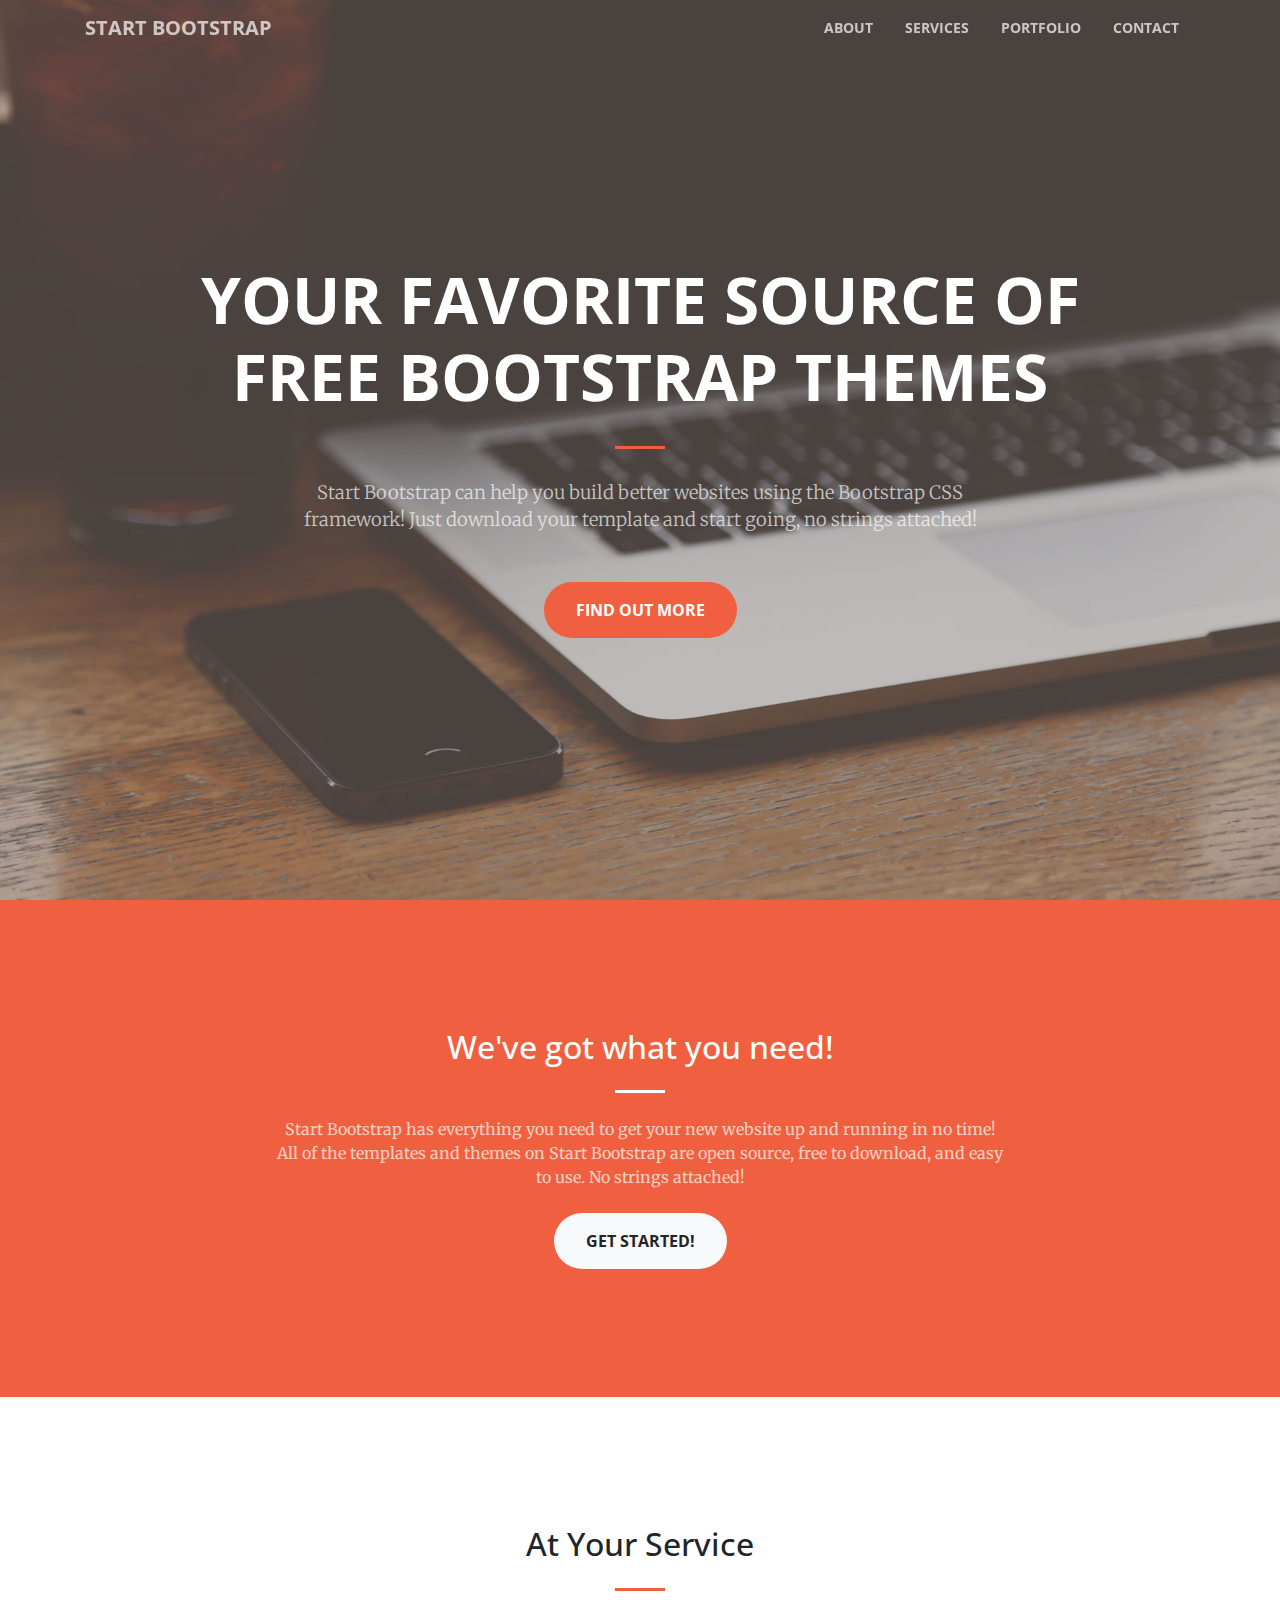
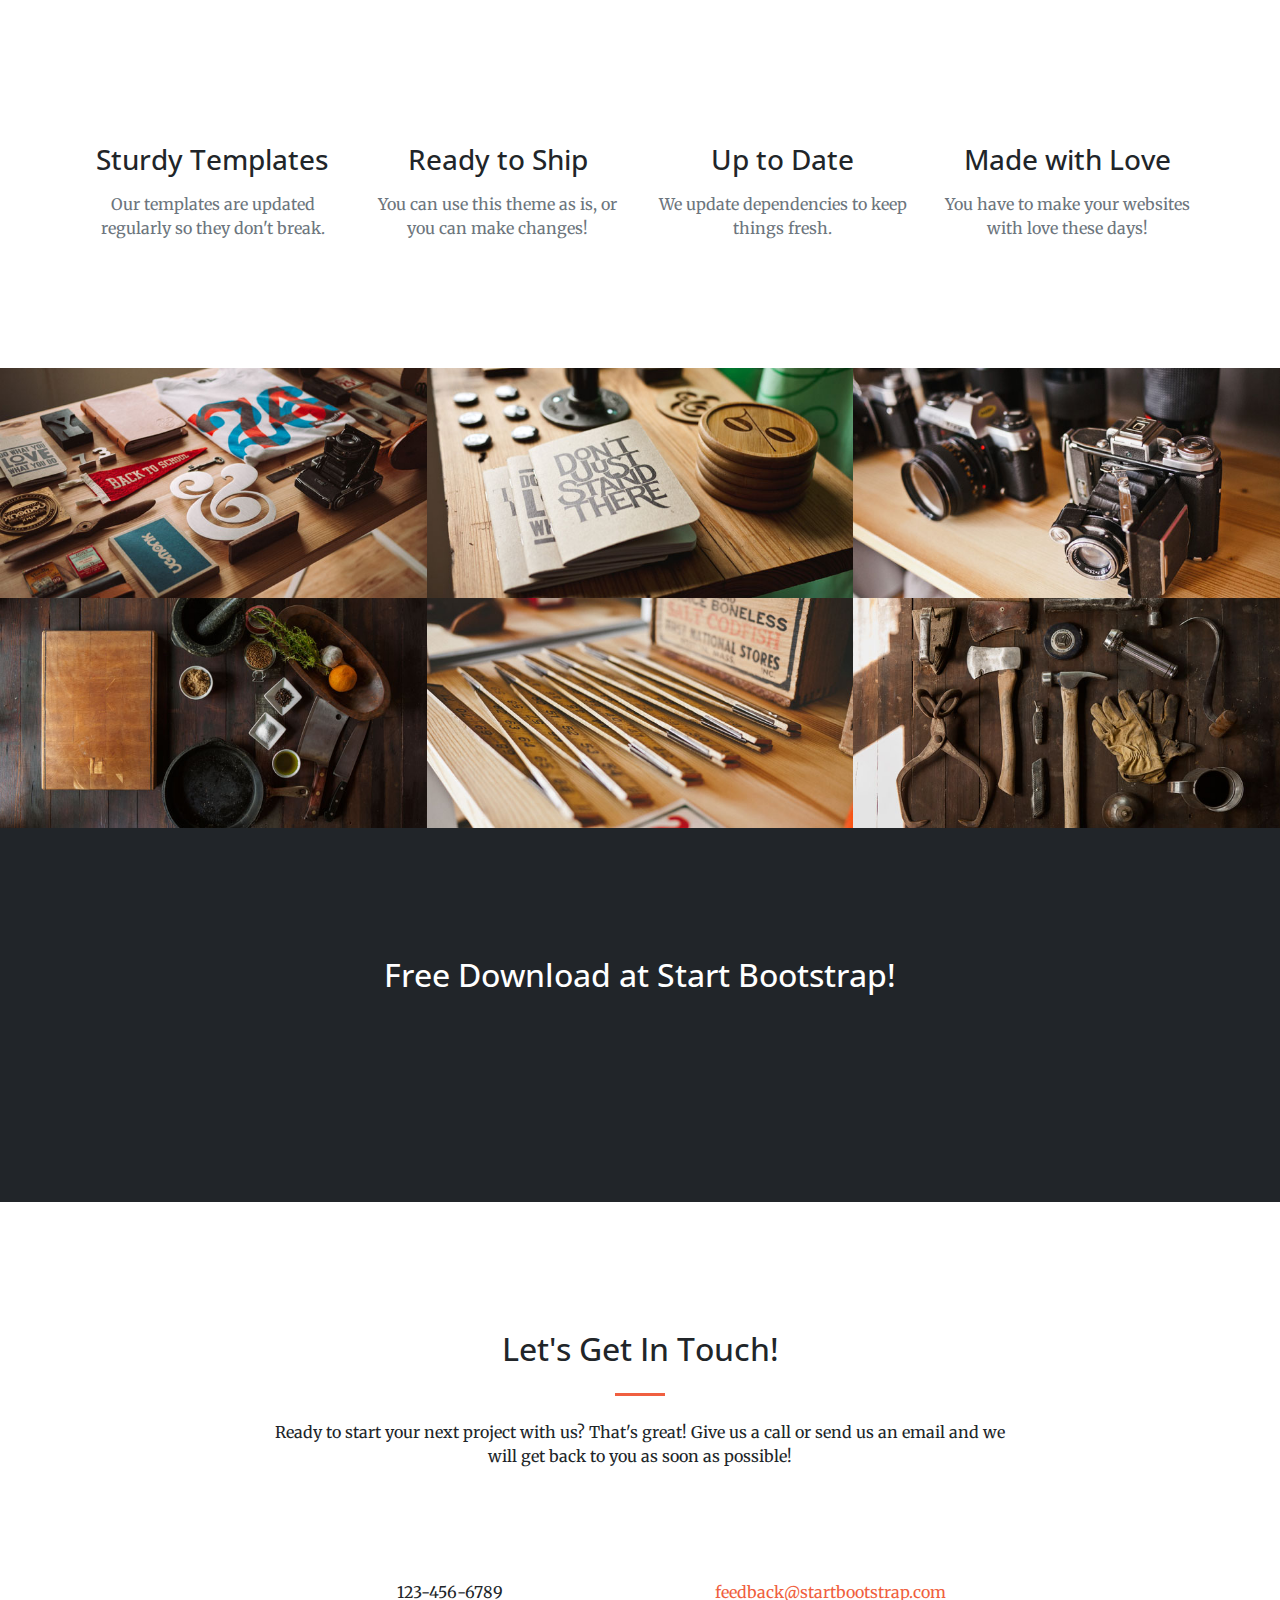
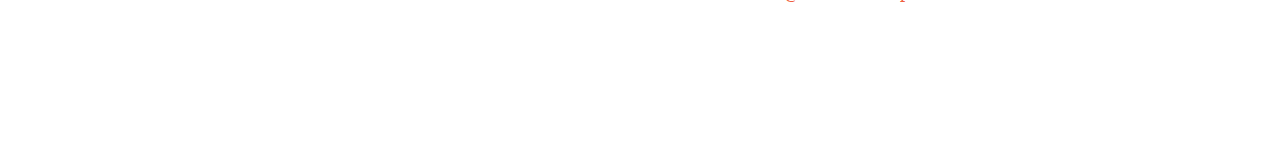
==== startbootstrap-creative-master/index.html @ 2fb94518 "home work 1" ====
<!DOCTYPE html>
<html lang="en">

  <head>

    <meta charset="utf-8">
    <meta name="viewport" content="width=device-width, initial-scale=1, shrink-to-fit=no">
    <meta name="description" content="">
    <meta name="author" content="">

    <title>Creative - Start Bootstrap Theme</title>

    <!-- Bootstrap core CSS -->
    <link href="vendor/bootstrap/css/bootstrap.min.css" rel="stylesheet">

    <!-- Custom fonts for this template -->
    <link href="vendor/font-awesome/css/font-awesome.min.css" rel="stylesheet" type="text/css">
    <link href='https://fonts.googleapis.com/css?family=Open+Sans:300italic,400italic,600italic,700italic,800italic,400,300,600,700,800' rel='stylesheet' type='text/css'>
    <link href='https://fonts.googleapis.com/css?family=Merriweather:400,300,300italic,400italic,700,700italic,900,900italic' rel='stylesheet' type='text/css'>

    <!-- Plugin CSS -->
    <link href="vendor/magnific-popup/magnific-popup.css" rel="stylesheet">

    <!-- Custom styles for this template -->
    <link href="css/creative.min.css" rel="stylesheet">

  </head>

  <body id="page-top">

    <!-- Navigation -->
    <nav class="navbar navbar-expand-lg navbar-light fixed-top" id="mainNav">
      <div class="container">
        <a class="navbar-brand js-scroll-trigger" href="#page-top">Start Bootstrap</a>
        <button class="navbar-toggler navbar-toggler-right" type="button" data-toggle="collapse" data-target="#navbarResponsive" aria-controls="navbarResponsive" aria-expanded="false" aria-label="Toggle navigation">
          <span class="navbar-toggler-icon"></span>
        </button>
        <div class="collapse navbar-collapse" id="navbarResponsive">
          <ul class="navbar-nav ml-auto">
            <li class="nav-item">
              <a class="nav-link js-scroll-trigger" href="#about">About</a>
            </li>
            <li class="nav-item">
              <a class="nav-link js-scroll-trigger" href="#services">Services</a>
            </li>
            <li class="nav-item">
              <a class="nav-link js-scroll-trigger" href="#portfolio">Portfolio</a>
            </li>
            <li class="nav-item">
              <a class="nav-link js-scroll-trigger" href="#contact">Contact</a>
            </li>
          </ul>
        </div>
      </div>
    </nav>

    <header class="masthead text-center text-white d-flex">
      <div class="container my-auto">
        <div class="row">
          <div class="col-lg-10 mx-auto">
            <h1 class="text-uppercase">
              <strong>Your Favorite Source of Free Bootstrap Themes</strong>
            </h1>
            <hr>
          </div>
          <div class="col-lg-8 mx-auto">
            <p class="text-faded mb-5">Start Bootstrap can help you build better websites using the Bootstrap CSS framework! Just download your template and start going, no strings attached!</p>
            <a class="btn btn-primary btn-xl js-scroll-trigger" href="#about">Find Out More</a>
          </div>
        </div>
      </div>
    </header>

    <section class="bg-primary" id="about">
      <div class="container">
        <div class="row">
          <div class="col-lg-8 mx-auto text-center">
            <h2 class="section-heading text-white">We've got what you need!</h2>
            <hr class="light my-4">
            <p class="text-faded mb-4">Start Bootstrap has everything you need to get your new website up and running in no time! All of the templates and themes on Start Bootstrap are open source, free to download, and easy to use. No strings attached!</p>
            <a class="btn btn-light btn-xl js-scroll-trigger" href="#services">Get Started!</a>
          </div>
        </div>
      </div>
    </section>

    <section id="services">
      <div class="container">
        <div class="row">
          <div class="col-lg-12 text-center">
            <h2 class="section-heading">At Your Service</h2>
            <hr class="my-4">
          </div>
        </div>
      </div>
      <div class="container">
        <div class="row">
          <div class="col-lg-3 col-md-6 text-center">
            <div class="service-box mt-5 mx-auto">
              <i class="fa fa-4x fa-diamond text-primary mb-3 sr-icons"></i>
              <h3 class="mb-3">Sturdy Templates</h3>
              <p class="text-muted mb-0">Our templates are updated regularly so they don't break.</p>
            </div>
          </div>
          <div class="col-lg-3 col-md-6 text-center">
            <div class="service-box mt-5 mx-auto">
              <i class="fa fa-4x fa-paper-plane text-primary mb-3 sr-icons"></i>
              <h3 class="mb-3">Ready to Ship</h3>
              <p class="text-muted mb-0">You can use this theme as is, or you can make changes!</p>
            </div>
          </div>
          <div class="col-lg-3 col-md-6 text-center">
            <div class="service-box mt-5 mx-auto">
              <i class="fa fa-4x fa-newspaper-o text-primary mb-3 sr-icons"></i>
              <h3 class="mb-3">Up to Date</h3>
              <p class="text-muted mb-0">We update dependencies to keep things fresh.</p>
            </div>
          </div>
          <div class="col-lg-3 col-md-6 text-center">
            <div class="service-box mt-5 mx-auto">
              <i class="fa fa-4x fa-heart text-primary mb-3 sr-icons"></i>
              <h3 class="mb-3">Made with Love</h3>
              <p class="text-muted mb-0">You have to make your websites with love these days!</p>
            </div>
          </div>
        </div>
      </div>
    </section>

    <section class="p-0" id="portfolio">
      <div class="container-fluid p-0">
        <div class="row no-gutters popup-gallery">
          <div class="col-lg-4 col-sm-6">
            <a class="portfolio-box" href="img/portfolio/fullsize/1.jpg">
              <img class="img-fluid" src="img/portfolio/thumbnails/1.jpg" alt="">
              <div class="portfolio-box-caption">
                <div class="portfolio-box-caption-content">
                  <div class="project-category text-faded">
                    Category
                  </div>
                  <div class="project-name">
                    Project Name
                  </div>
                </div>
              </div>
            </a>
          </div>
          <div class="col-lg-4 col-sm-6">
            <a class="portfolio-box" href="img/portfolio/fullsize/2.jpg">
              <img class="img-fluid" src="img/portfolio/thumbnails/2.jpg" alt="">
              <div class="portfolio-box-caption">
                <div class="portfolio-box-caption-content">
                  <div class="project-category text-faded">
                    Category
                  </div>
                  <div class="project-name">
                    Project Name
                  </div>
                </div>
              </div>
            </a>
          </div>
          <div class="col-lg-4 col-sm-6">
            <a class="portfolio-box" href="img/portfolio/fullsize/3.jpg">
              <img class="img-fluid" src="img/portfolio/thumbnails/3.jpg" alt="">
              <div class="portfolio-box-caption">
                <div class="portfolio-box-caption-content">
                  <div class="project-category text-faded">
                    Category
                  </div>
                  <div class="project-name">
                    Project Name
                  </div>
                </div>
              </div>
            </a>
          </div>
          <div class="col-lg-4 col-sm-6">
            <a class="portfolio-box" href="img/portfolio/fullsize/4.jpg">
              <img class="img-fluid" src="img/portfolio/thumbnails/4.jpg" alt="">
              <div class="portfolio-box-caption">
                <div class="portfolio-box-caption-content">
                  <div class="project-category text-faded">
                    Category
                  </div>
                  <div class="project-name">
                    Project Name
                  </div>
                </div>
              </div>
            </a>
          </div>
          <div class="col-lg-4 col-sm-6">
            <a class="portfolio-box" href="img/portfolio/fullsize/5.jpg">
              <img class="img-fluid" src="img/portfolio/thumbnails/5.jpg" alt="">
              <div class="portfolio-box-caption">
                <div class="portfolio-box-caption-content">
                  <div class="project-category text-faded">
                    Category
                  </div>
                  <div class="project-name">
                    Project Name
                  </div>
                </div>
              </div>
            </a>
          </div>
          <div class="col-lg-4 col-sm-6">
            <a class="portfolio-box" href="img/portfolio/fullsize/6.jpg">
              <img class="img-fluid" src="img/portfolio/thumbnails/6.jpg" alt="">
              <div class="portfolio-box-caption">
                <div class="portfolio-box-caption-content">
                  <div class="project-category text-faded">
                    Category
                  </div>
                  <div class="project-name">
                    Project Name
                  </div>
                </div>
              </div>
            </a>
          </div>
        </div>
      </div>
    </section>

    <section class="bg-dark text-white">
      <div class="container text-center">
        <h2 class="mb-4">Free Download at Start Bootstrap!</h2>
        <a class="btn btn-light btn-xl sr-button" href="http://startbootstrap.com/template-overviews/creative/">Download Now!</a>
      </div>
    </section>

    <section id="contact">
      <div class="container">
        <div class="row">
          <div class="col-lg-8 mx-auto text-center">
            <h2 class="section-heading">Let's Get In Touch!</h2>
            <hr class="my-4">
            <p class="mb-5">Ready to start your next project with us? That's great! Give us a call or send us an email and we will get back to you as soon as possible!</p>
          </div>
        </div>
        <div class="row">
          <div class="col-lg-4 ml-auto text-center">
            <i class="fa fa-phone fa-3x mb-3 sr-contact"></i>
            <p>123-456-6789</p>
          </div>
          <div class="col-lg-4 mr-auto text-center">
            <i class="fa fa-envelope-o fa-3x mb-3 sr-contact"></i>
            <p>
              <a href="mailto:your-email@your-domain.com">feedback@startbootstrap.com</a>
            </p>
          </div>
        </div>
      </div>
    </section>

    <!-- Bootstrap core JavaScript -->
    <script src="vendor/jquery/jquery.min.js"></script>
    <script src="vendor/bootstrap/js/bootstrap.bundle.min.js"></script>

    <!-- Plugin JavaScript -->
    <script src="vendor/jquery-easing/jquery.easing.min.js"></script>
    <script src="vendor/scrollreveal/scrollreveal.min.js"></script>
    <script src="vendor/magnific-popup/jquery.magnific-popup.min.js"></script>

    <!-- Custom scripts for this template -->
    <script src="js/creative.min.js"></script>

  </body>

</html>
---- startbootstrap-creative-master/css/creative.min.css ----
body,html{width:100%;height:100%}body{font-family:Merriweather,'Helvetica Neue',Arial,sans-serif}hr{max-width:50px;border-width:3px;border-color:#f05f40}hr.light{border-color:#fff}a{color:#f05f40;-webkit-transition:all .2s;-moz-transition:all .2s;transition:all .2s}a:hover{color:#f05f40}h1,h2,h3,h4,h5,h6{font-family:'Open Sans','Helvetica Neue',Arial,sans-serif}.bg-primary{background-color:#f05f40!important}.bg-dark{background-color:#212529!important}.text-faded{color:rgba(255,255,255,.7)}section{padding:8rem 0}.section-heading{margin-top:0}::-moz-selection{color:#fff;background:#212529;text-shadow:none}::selection{color:#fff;background:#212529;text-shadow:none}img::selection{color:#fff;background:0 0}img::-moz-selection{color:#fff;background:0 0}#mainNav{border-bottom:1px solid rgba(33,37,41,.1);background-color:#fff;font-family:'Open Sans','Helvetica Neue',Arial,sans-serif;-webkit-transition:all .2s;-moz-transition:all .2s;transition:all .2s}#mainNav .navbar-brand{font-weight:700;text-transform:uppercase;color:#f05f40;font-family:'Open Sans','Helvetica Neue',Arial,sans-serif}#mainNav .navbar-brand:focus,#mainNav .navbar-brand:hover{color:#f05f40}#mainNav .navbar-nav>li.nav-item>a.nav-link,#mainNav .navbar-nav>li.nav-item>a.nav-link:focus{font-size:.9rem;font-weight:700;text-transform:uppercase;color:#212529}#mainNav .navbar-nav>li.nav-item>a.nav-link:focus:hover,#mainNav .navbar-nav>li.nav-item>a.nav-link:hover{color:#f05f40}#mainNav .navbar-nav>li.nav-item>a.nav-link.active,#mainNav .navbar-nav>li.nav-item>a.nav-link:focus.active{color:#f05f40!important;background-color:transparent}#mainNav .navbar-nav>li.nav-item>a.nav-link.active:hover,#mainNav .navbar-nav>li.nav-item>a.nav-link:focus.active:hover{background-color:transparent}@media (min-width:992px){#mainNav{border-color:transparent;background-color:transparent}#mainNav .navbar-brand{color:rgba(255,255,255,.7)}#mainNav .navbar-brand:focus,#mainNav .navbar-brand:hover{color:#fff}#mainNav .navbar-nav>li.nav-item>a.nav-link{padding:.5rem 1rem}#mainNav .navbar-nav>li.nav-item>a.nav-link,#mainNav .navbar-nav>li.nav-item>a.nav-link:focus{color:rgba(255,255,255,.7)}#mainNav .navbar-nav>li.nav-item>a.nav-link:focus:hover,#mainNav .navbar-nav>li.nav-item>a.nav-link:hover{color:#fff}#mainNav.navbar-shrink{border-bottom:1px solid rgba(33,37,41,.1);background-color:#fff}#mainNav.navbar-shrink .navbar-brand{color:#f05f40}#mainNav.navbar-shrink .navbar-brand:focus,#mainNav.navbar-shrink .navbar-brand:hover{color:#f05f40}#mainNav.navbar-shrink .navbar-nav>li.nav-item>a.nav-link,#mainNav.navbar-shrink .navbar-nav>li.nav-item>a.nav-link:focus{color:#212529}#mainNav.navbar-shrink .navbar-nav>li.nav-item>a.nav-link:focus:hover,#mainNav.navbar-shrink .navbar-nav>li.nav-item>a.nav-link:hover{color:#f05f40}}header.masthead{padding-top:10rem;padding-bottom:calc(10rem - 56px);background-image:url(../img/header.jpg);background-position:center center;-webkit-background-size:cover;-moz-background-size:cover;-o-background-size:cover;background-size:cover}header.masthead hr{margin-top:30px;margin-bottom:30px}header.masthead h1{font-size:2rem}header.masthead p{font-weight:300}@media (min-width:768px){header.masthead p{font-size:1.15rem}}@media (min-width:992px){header.masthead{height:100vh;min-height:650px;padding-top:0;padding-bottom:0}header.masthead h1{font-size:3rem}}@media (min-width:1200px){header.masthead h1{font-size:4rem}}.service-box{max-width:400px}.portfolio-box{position:relative;display:block;max-width:650px;margin:0 auto}.portfolio-box .portfolio-box-caption{position:absolute;bottom:0;display:block;width:100%;height:100%;text-align:center;opacity:0;color:#fff;background:rgba(240,95,64,.9);-webkit-transition:all .2s;-moz-transition:all .2s;transition:all .2s}.portfolio-box .portfolio-box-caption .portfolio-box-caption-content{position:absolute;top:50%;width:100%;transform:translateY(-50%);text-align:center}.portfolio-box .portfolio-box-caption .portfolio-box-caption-content .project-category,.portfolio-box .portfolio-box-caption .portfolio-box-caption-content .project-name{padding:0 15px;font-family:'Open Sans','Helvetica Neue',Arial,sans-serif}.portfolio-box .portfolio-box-caption .portfolio-box-caption-content .project-category{font-size:14px;font-weight:600;text-transform:uppercase}.portfolio-box .portfolio-box-caption .portfolio-box-caption-content .project-name{font-size:18px}.portfolio-box:hover .portfolio-box-caption{opacity:1}.portfolio-box:focus{outline:0}@media (min-width:768px){.portfolio-box .portfolio-box-caption .portfolio-box-caption-content .project-category{font-size:16px}.portfolio-box .portfolio-box-caption .portfolio-box-caption-content .project-name{font-size:22px}}.text-primary{color:#f05f40!important}.btn{font-weight:700;text-transform:uppercase;border:none;border-radius:300px;font-family:'Open Sans','Helvetica Neue',Arial,sans-serif}.btn-xl{padding:1rem 2rem}.btn-primary{background-color:#f05f40;border-color:#f05f40}.btn-primary:active,.btn-primary:focus,.btn-primary:hover{color:#fff;background-color:#ee4b28!important}.btn-primary:active,.btn-primary:focus{box-shadow:0 0 0 .2rem rgba(240,95,64,.5)!important}
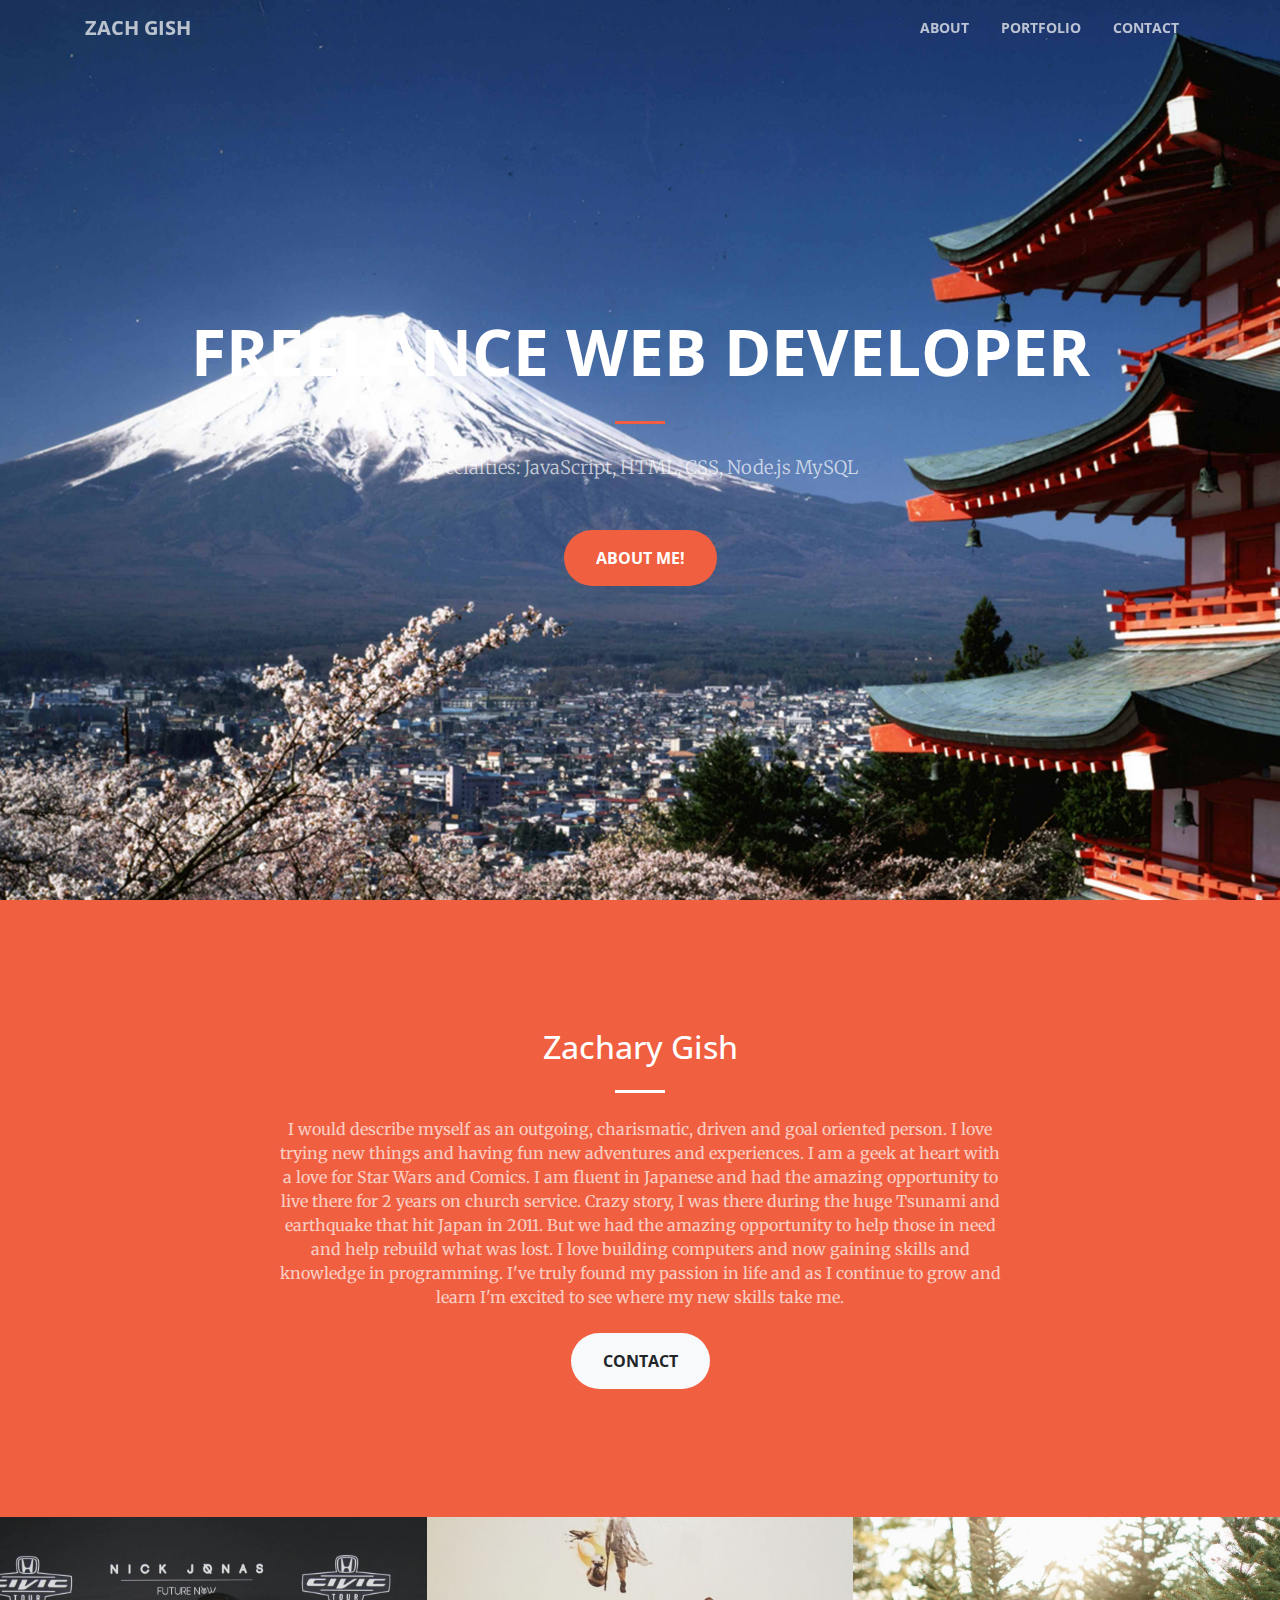
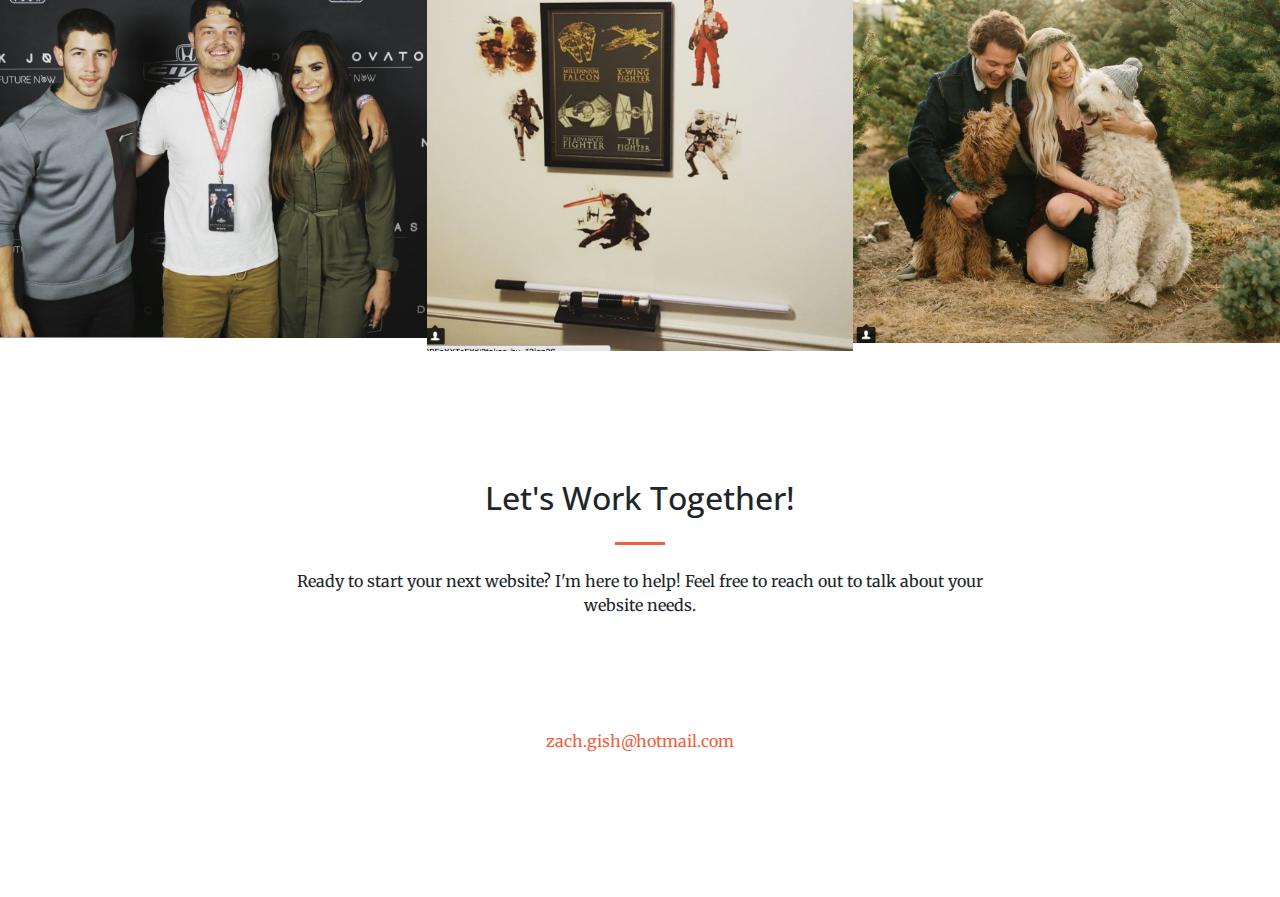
==== commit f9e0d8e5: "finished homework" ====
--- a/startbootstrap-creative-master/index.html
+++ b/startbootstrap-creative-master/index.html
@@ -8,7 +8,7 @@
     <meta name="description" content="">
     <meta name="author" content="">
 
-    <title>Creative - Start Bootstrap Theme</title>
+    <title>Zach Gish</title>
 
     <!-- Bootstrap core CSS -->
     <link href="vendor/bootstrap/css/bootstrap.min.css" rel="stylesheet">
@@ -22,7 +22,7 @@
     <link href="vendor/magnific-popup/magnific-popup.css" rel="stylesheet">
 
     <!-- Custom styles for this template -->
-    <link href="css/creative.min.css" rel="stylesheet">
+    <link href="css/creative.css" rel="stylesheet">
 
   </head>
 
@@ -31,7 +31,7 @@
     <!-- Navigation -->
     <nav class="navbar navbar-expand-lg navbar-light fixed-top" id="mainNav">
       <div class="container">
-        <a class="navbar-brand js-scroll-trigger" href="#page-top">Start Bootstrap</a>
+        <a class="navbar-brand js-scroll-trigger" href="#page-top">Zach Gish</a>
         <button class="navbar-toggler navbar-toggler-right" type="button" data-toggle="collapse" data-target="#navbarResponsive" aria-controls="navbarResponsive" aria-expanded="false" aria-label="Toggle navigation">
           <span class="navbar-toggler-icon"></span>
         </button>
@@ -39,9 +39,6 @@
           <ul class="navbar-nav ml-auto">
             <li class="nav-item">
               <a class="nav-link js-scroll-trigger" href="#about">About</a>
-            </li>
-            <li class="nav-item">
-              <a class="nav-link js-scroll-trigger" href="#services">Services</a>
             </li>
             <li class="nav-item">
               <a class="nav-link js-scroll-trigger" href="#portfolio">Portfolio</a>
@@ -59,13 +56,13 @@
         <div class="row">
           <div class="col-lg-10 mx-auto">
             <h1 class="text-uppercase">
-              <strong>Your Favorite Source of Free Bootstrap Themes</strong>
+              <strong>Freelance Web Developer</strong>
             </h1>
             <hr>
           </div>
           <div class="col-lg-8 mx-auto">
-            <p class="text-faded mb-5">Start Bootstrap can help you build better websites using the Bootstrap CSS framework! Just download your template and start going, no strings attached!</p>
-            <a class="btn btn-primary btn-xl js-scroll-trigger" href="#about">Find Out More</a>
+            <p class="text-faded mb-5">Specialties: JavaScript, HTML, CSS, Node.js MySQL</p>
+            <a class="btn btn-primary btn-xl js-scroll-trigger" href="#about">About Me!</a>
           </div>
         </div>
       </div>
@@ -75,146 +72,59 @@
       <div class="container">
         <div class="row">
           <div class="col-lg-8 mx-auto text-center">
-            <h2 class="section-heading text-white">We've got what you need!</h2>
+            <h2 class="section-heading text-white">Zachary Gish</h2>
             <hr class="light my-4">
-            <p class="text-faded mb-4">Start Bootstrap has everything you need to get your new website up and running in no time! All of the templates and themes on Start Bootstrap are open source, free to download, and easy to use. No strings attached!</p>
-            <a class="btn btn-light btn-xl js-scroll-trigger" href="#services">Get Started!</a>
+            <p class="text-faded mb-4">I would describe myself as an outgoing, charismatic, driven and goal oriented person. I love trying new things and having
+            fun new adventures and experiences. I am a geek at heart with a love for Star Wars and Comics. I am fluent in Japanese and
+            had the amazing opportunity to live there for 2 years on church service. Crazy story, I was there during the huge Tsunami
+            and earthquake that hit Japan in 2011. But we had the amazing opportunity to help those in need and help rebuild what was
+            lost. I love building computers and now gaining skills and knowledge in programming. I've truly found my passion in life
+            and as I continue to grow and learn I'm excited to see where my new skills take me.</p>
+            <a class="btn btn-light btn-xl js-scroll-trigger" href="#contact">Contact</a>
           </div>
         </div>
       </div>
     </section>
-
-    <section id="services">
-      <div class="container">
-        <div class="row">
-          <div class="col-lg-12 text-center">
-            <h2 class="section-heading">At Your Service</h2>
-            <hr class="my-4">
-          </div>
-        </div>
-      </div>
-      <div class="container">
-        <div class="row">
-          <div class="col-lg-3 col-md-6 text-center">
-            <div class="service-box mt-5 mx-auto">
-              <i class="fa fa-4x fa-diamond text-primary mb-3 sr-icons"></i>
-              <h3 class="mb-3">Sturdy Templates</h3>
-              <p class="text-muted mb-0">Our templates are updated regularly so they don't break.</p>
-            </div>
-          </div>
-          <div class="col-lg-3 col-md-6 text-center">
-            <div class="service-box mt-5 mx-auto">
-              <i class="fa fa-4x fa-paper-plane text-primary mb-3 sr-icons"></i>
-              <h3 class="mb-3">Ready to Ship</h3>
-              <p class="text-muted mb-0">You can use this theme as is, or you can make changes!</p>
-            </div>
-          </div>
-          <div class="col-lg-3 col-md-6 text-center">
-            <div class="service-box mt-5 mx-auto">
-              <i class="fa fa-4x fa-newspaper-o text-primary mb-3 sr-icons"></i>
-              <h3 class="mb-3">Up to Date</h3>
-              <p class="text-muted mb-0">We update dependencies to keep things fresh.</p>
-            </div>
-          </div>
-          <div class="col-lg-3 col-md-6 text-center">
-            <div class="service-box mt-5 mx-auto">
-              <i class="fa fa-4x fa-heart text-primary mb-3 sr-icons"></i>
-              <h3 class="mb-3">Made with Love</h3>
-              <p class="text-muted mb-0">You have to make your websites with love these days!</p>
-            </div>
-          </div>
-        </div>
-      </div>
-    </section>
-
     <section class="p-0" id="portfolio">
       <div class="container-fluid p-0">
         <div class="row no-gutters popup-gallery">
           <div class="col-lg-4 col-sm-6">
-            <a class="portfolio-box" href="img/portfolio/fullsize/1.jpg">
-              <img class="img-fluid" src="img/portfolio/thumbnails/1.jpg" alt="">
+            <a class="portfolio-box" href="img/fame.png">
+              <img class="img-fluid" src="img/fame.png" alt="">
               <div class="portfolio-box-caption">
                 <div class="portfolio-box-caption-content">
                   <div class="project-category text-faded">
-                    Category
                   </div>
                   <div class="project-name">
-                    Project Name
+                    Fame
                   </div>
                 </div>
               </div>
             </a>
           </div>
           <div class="col-lg-4 col-sm-6">
-            <a class="portfolio-box" href="img/portfolio/fullsize/2.jpg">
-              <img class="img-fluid" src="img/portfolio/thumbnails/2.jpg" alt="">
+            <a class="portfolio-box" href="img/starwars.png">
+              <img class="img-fluid" src="img/starwars.png" alt="">
               <div class="portfolio-box-caption">
                 <div class="portfolio-box-caption-content">
                   <div class="project-category text-faded">
-                    Category
                   </div>
                   <div class="project-name">
-                    Project Name
+                    Star Wars
                   </div>
                 </div>
               </div>
             </a>
           </div>
           <div class="col-lg-4 col-sm-6">
-            <a class="portfolio-box" href="img/portfolio/fullsize/3.jpg">
-              <img class="img-fluid" src="img/portfolio/thumbnails/3.jpg" alt="">
+            <a class="portfolio-box" href="img/familyphoto.png">
+              <img class="img-fluid" src="img/familyphoto.png" alt="">
               <div class="portfolio-box-caption">
                 <div class="portfolio-box-caption-content">
                   <div class="project-category text-faded">
-                    Category
                   </div>
                   <div class="project-name">
-                    Project Name
-                  </div>
-                </div>
-              </div>
-            </a>
-          </div>
-          <div class="col-lg-4 col-sm-6">
-            <a class="portfolio-box" href="img/portfolio/fullsize/4.jpg">
-              <img class="img-fluid" src="img/portfolio/thumbnails/4.jpg" alt="">
-              <div class="portfolio-box-caption">
-                <div class="portfolio-box-caption-content">
-                  <div class="project-category text-faded">
-                    Category
-                  </div>
-                  <div class="project-name">
-                    Project Name
-                  </div>
-                </div>
-              </div>
-            </a>
-          </div>
-          <div class="col-lg-4 col-sm-6">
-            <a class="portfolio-box" href="img/portfolio/fullsize/5.jpg">
-              <img class="img-fluid" src="img/portfolio/thumbnails/5.jpg" alt="">
-              <div class="portfolio-box-caption">
-                <div class="portfolio-box-caption-content">
-                  <div class="project-category text-faded">
-                    Category
-                  </div>
-                  <div class="project-name">
-                    Project Name
-                  </div>
-                </div>
-              </div>
-            </a>
-          </div>
-          <div class="col-lg-4 col-sm-6">
-            <a class="portfolio-box" href="img/portfolio/fullsize/6.jpg">
-              <img class="img-fluid" src="img/portfolio/thumbnails/6.jpg" alt="">
-              <div class="portfolio-box-caption">
-                <div class="portfolio-box-caption-content">
-                  <div class="project-category text-faded">
-                    Category
-                  </div>
-                  <div class="project-name">
-                    Project Name
+                    Family Photo
                   </div>
                 </div>
               </div>
@@ -224,31 +134,19 @@
       </div>
     </section>
 
-    <section class="bg-dark text-white">
-      <div class="container text-center">
-        <h2 class="mb-4">Free Download at Start Bootstrap!</h2>
-        <a class="btn btn-light btn-xl sr-button" href="http://startbootstrap.com/template-overviews/creative/">Download Now!</a>
-      </div>
-    </section>
-
     <section id="contact">
       <div class="container">
         <div class="row">
           <div class="col-lg-8 mx-auto text-center">
-            <h2 class="section-heading">Let's Get In Touch!</h2>
+            <h2 class="section-heading">Let's Work Together!</h2>
             <hr class="my-4">
-            <p class="mb-5">Ready to start your next project with us? That's great! Give us a call or send us an email and we will get back to you as soon as possible!</p>
+            <p class="mb-5">Ready to start your next website? I'm here to help! Feel free to reach out to talk about your website needs.</p>
           </div>
         </div>
-        <div class="row">
-          <div class="col-lg-4 ml-auto text-center">
-            <i class="fa fa-phone fa-3x mb-3 sr-contact"></i>
-            <p>123-456-6789</p>
-          </div>
-          <div class="col-lg-4 mr-auto text-center">
+          <div class="col-lg-12 mr-auto text-center">
             <i class="fa fa-envelope-o fa-3x mb-3 sr-contact"></i>
             <p>
-              <a href="mailto:your-email@your-domain.com">feedback@startbootstrap.com</a>
+              <a href="mailto:your-email@your-domain.com">zach.gish@hotmail.com</a>
             </p>
           </div>
         </div>
--- a/startbootstrap-creative-master/css/creative.css
+++ b/startbootstrap-creative-master/css/creative.css
@@ -0,0 +1,312 @@
+body,
+html {
+  width: 100%;
+  height: 100%;
+}
+
+body {
+  font-family: 'Merriweather', 'Helvetica Neue', Arial, sans-serif;
+}
+
+hr {
+  max-width: 50px;
+  border-width: 3px;
+  border-color: #F05F40;
+}
+
+hr.light {
+  border-color: #fff;
+}
+
+a {
+  color: #F05F40;
+  -webkit-transition: all 0.2s;
+  -moz-transition: all 0.2s;
+  transition: all 0.2s;
+}
+
+a:hover {
+  color: #f05f40;
+}
+
+h1,
+h2,
+h3,
+h4,
+h5,
+h6 {
+  font-family: 'Open Sans', 'Helvetica Neue', Arial, sans-serif;
+}
+
+.bg-primary {
+  background-color: #F05F40 !important;
+}
+
+.bg-dark {
+  background-color: #212529 !important;
+}
+
+.text-faded {
+  color: rgba(255, 255, 255, 0.7);
+}
+
+section {
+  padding: 8rem 0;
+}
+
+.section-heading {
+  margin-top: 0;
+}
+
+::-moz-selection {
+  color: #fff;
+  background: #212529;
+  text-shadow: none;
+}
+
+::selection {
+  color: #fff;
+  background: #212529;
+  text-shadow: none;
+}
+
+img::selection {
+  color: #fff;
+  background: transparent;
+}
+
+img::-moz-selection {
+  color: #fff;
+  background: transparent;
+}
+
+#mainNav {
+  border-bottom: 1px solid rgba(33, 37, 41, 0.1);
+  background-color: #fff;
+  font-family: 'Open Sans', 'Helvetica Neue', Arial, sans-serif;
+  -webkit-transition: all 0.2s;
+  -moz-transition: all 0.2s;
+  transition: all 0.2s;
+}
+
+#mainNav .navbar-brand {
+  font-weight: 700;
+  text-transform: uppercase;
+  color: #F05F40;
+  font-family: 'Open Sans', 'Helvetica Neue', Arial, sans-serif;
+}
+
+#mainNav .navbar-brand:focus, #mainNav .navbar-brand:hover {
+  color: #f05f40;
+}
+
+#mainNav .navbar-nav > li.nav-item > a.nav-link,
+#mainNav .navbar-nav > li.nav-item > a.nav-link:focus {
+  font-size: .9rem;
+  font-weight: 700;
+  text-transform: uppercase;
+  color: #212529;
+}
+
+#mainNav .navbar-nav > li.nav-item > a.nav-link:hover,
+#mainNav .navbar-nav > li.nav-item > a.nav-link:focus:hover {
+  color: #F05F40;
+}
+
+#mainNav .navbar-nav > li.nav-item > a.nav-link.active,
+#mainNav .navbar-nav > li.nav-item > a.nav-link:focus.active {
+  color: #F05F40 !important;
+  background-color: transparent;
+}
+
+#mainNav .navbar-nav > li.nav-item > a.nav-link.active:hover,
+#mainNav .navbar-nav > li.nav-item > a.nav-link:focus.active:hover {
+  background-color: transparent;
+}
+
+@media (min-width: 992px) {
+  #mainNav {
+    border-color: transparent;
+    background-color: transparent;
+  }
+  #mainNav .navbar-brand {
+    color: rgba(255, 255, 255, 0.7);
+  }
+  #mainNav .navbar-brand:focus, #mainNav .navbar-brand:hover {
+    color: #fff;
+  }
+  #mainNav .navbar-nav > li.nav-item > a.nav-link {
+    padding: 0.5rem 1rem;
+  }
+  #mainNav .navbar-nav > li.nav-item > a.nav-link,
+  #mainNav .navbar-nav > li.nav-item > a.nav-link:focus {
+    color: rgba(255, 255, 255, 0.7);
+  }
+  #mainNav .navbar-nav > li.nav-item > a.nav-link:hover,
+  #mainNav .navbar-nav > li.nav-item > a.nav-link:focus:hover {
+    color: #fff;
+  }
+  #mainNav.navbar-shrink {
+    border-bottom: 1px solid rgba(33, 37, 41, 0.1);
+    background-color: #fff;
+  }
+  #mainNav.navbar-shrink .navbar-brand {
+    color: #F05F40;
+  }
+  #mainNav.navbar-shrink .navbar-brand:focus, #mainNav.navbar-shrink .navbar-brand:hover {
+    color: #f05f40;
+  }
+  #mainNav.navbar-shrink .navbar-nav > li.nav-item > a.nav-link,
+  #mainNav.navbar-shrink .navbar-nav > li.nav-item > a.nav-link:focus {
+    color: #212529;
+  }
+  #mainNav.navbar-shrink .navbar-nav > li.nav-item > a.nav-link:hover,
+  #mainNav.navbar-shrink .navbar-nav > li.nav-item > a.nav-link:focus:hover {
+    color: #F05F40;
+  }
+}
+
+header.masthead {
+  padding-top: 10rem;
+  padding-bottom: calc(10rem - 56px);
+  background-image: url("../img/mtfuji.jpg");
+  background-position: center center;
+  -webkit-background-size: cover;
+  -moz-background-size: cover;
+  -o-background-size: cover;
+  background-size: cover;
+}
+
+header.masthead hr {
+  margin-top: 30px;
+  margin-bottom: 30px;
+}
+
+header.masthead h1 {
+  font-size: 2rem;
+}
+
+header.masthead p {
+  font-weight: 300;
+}
+
+@media (min-width: 768px) {
+  header.masthead p {
+    font-size: 1.15rem;
+  }
+}
+
+@media (min-width: 992px) {
+  header.masthead {
+    height: 100vh;
+    min-height: 650px;
+    padding-top: 0;
+    padding-bottom: 0;
+  }
+  header.masthead h1 {
+    font-size: 3rem;
+  }
+}
+
+@media (min-width: 1200px) {
+  header.masthead h1 {
+    font-size: 4rem;
+  }
+}
+
+.service-box {
+  max-width: 400px;
+}
+
+.portfolio-box {
+  position: relative;
+  display: block;
+  max-width: 650px;
+  margin: 0 auto;
+}
+
+.portfolio-box .portfolio-box-caption {
+  position: absolute;
+  bottom: 0;
+  display: block;
+  width: 100%;
+  height: 100%;
+  text-align: center;
+  opacity: 0;
+  color: #fff;
+  background: rgba(240, 95, 64, 0.9);
+  -webkit-transition: all 0.2s;
+  -moz-transition: all 0.2s;
+  transition: all 0.2s;
+}
+
+.portfolio-box .portfolio-box-caption .portfolio-box-caption-content {
+  position: absolute;
+  top: 50%;
+  width: 100%;
+  transform: translateY(-50%);
+  text-align: center;
+}
+
+.portfolio-box .portfolio-box-caption .portfolio-box-caption-content .project-category,
+.portfolio-box .portfolio-box-caption .portfolio-box-caption-content .project-name {
+  padding: 0 15px;
+  font-family: 'Open Sans', 'Helvetica Neue', Arial, sans-serif;
+}
+
+.portfolio-box .portfolio-box-caption .portfolio-box-caption-content .project-category {
+  font-size: 14px;
+  font-weight: 600;
+  text-transform: uppercase;
+}
+
+.portfolio-box .portfolio-box-caption .portfolio-box-caption-content .project-name {
+  font-size: 18px;
+}
+
+.portfolio-box:hover .portfolio-box-caption {
+  opacity: 1;
+}
+
+.portfolio-box:focus {
+  outline: none;
+}
+
+@media (min-width: 768px) {
+  .portfolio-box .portfolio-box-caption .portfolio-box-caption-content .project-category {
+    font-size: 16px;
+  }
+  .portfolio-box .portfolio-box-caption .portfolio-box-caption-content .project-name {
+    font-size: 22px;
+  }
+}
+
+.text-primary {
+  color: #F05F40 !important;
+}
+
+.btn {
+  font-weight: 700;
+  text-transform: uppercase;
+  border: none;
+  border-radius: 300px;
+  font-family: 'Open Sans', 'Helvetica Neue', Arial, sans-serif;
+}
+
+.btn-xl {
+  padding: 1rem 2rem;
+}
+
+.btn-primary {
+  background-color: #F05F40;
+  border-color: #F05F40;
+}
+
+.btn-primary:hover, .btn-primary:focus, .btn-primary:active {
+  color: #fff;
+  background-color: #ee4b28 !important;
+}
+
+.btn-primary:active, .btn-primary:focus {
+  box-shadow: 0 0 0 0.2rem rgba(240, 95, 64, 0.5) !important;
+}
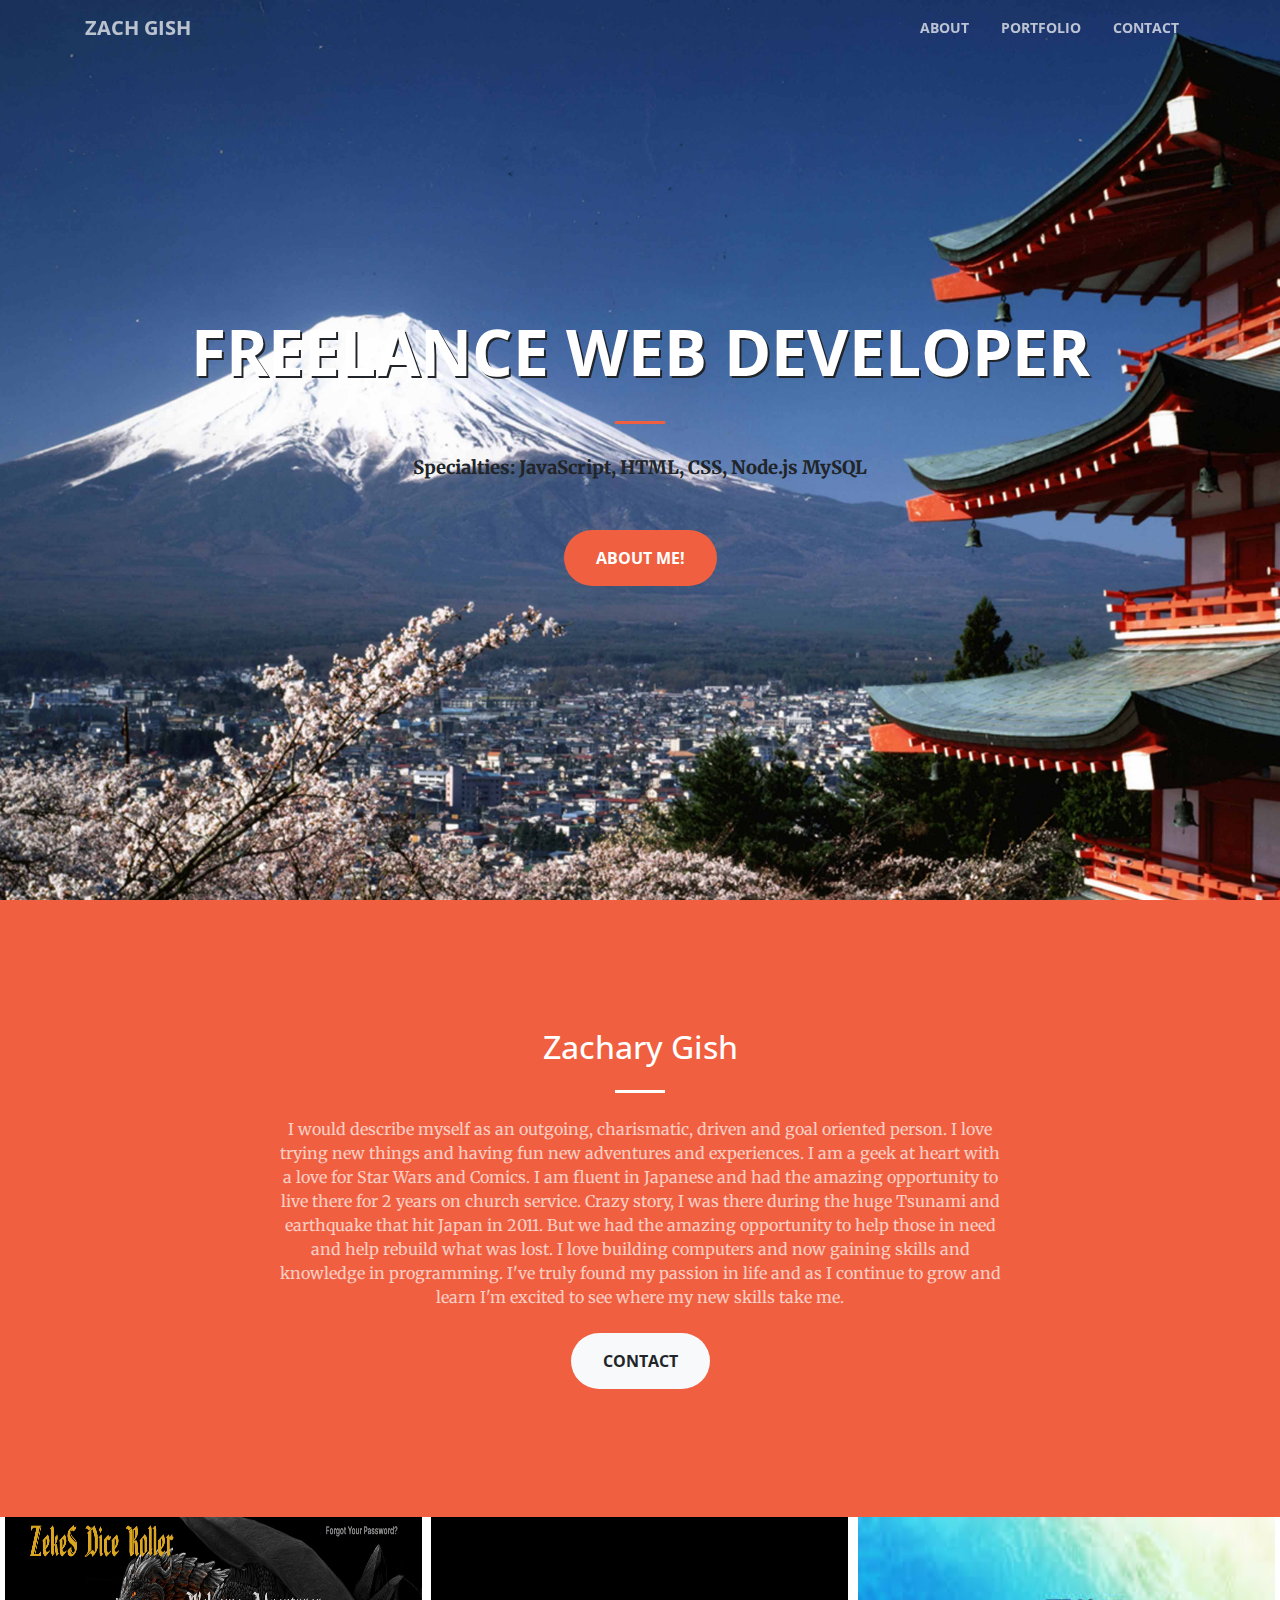
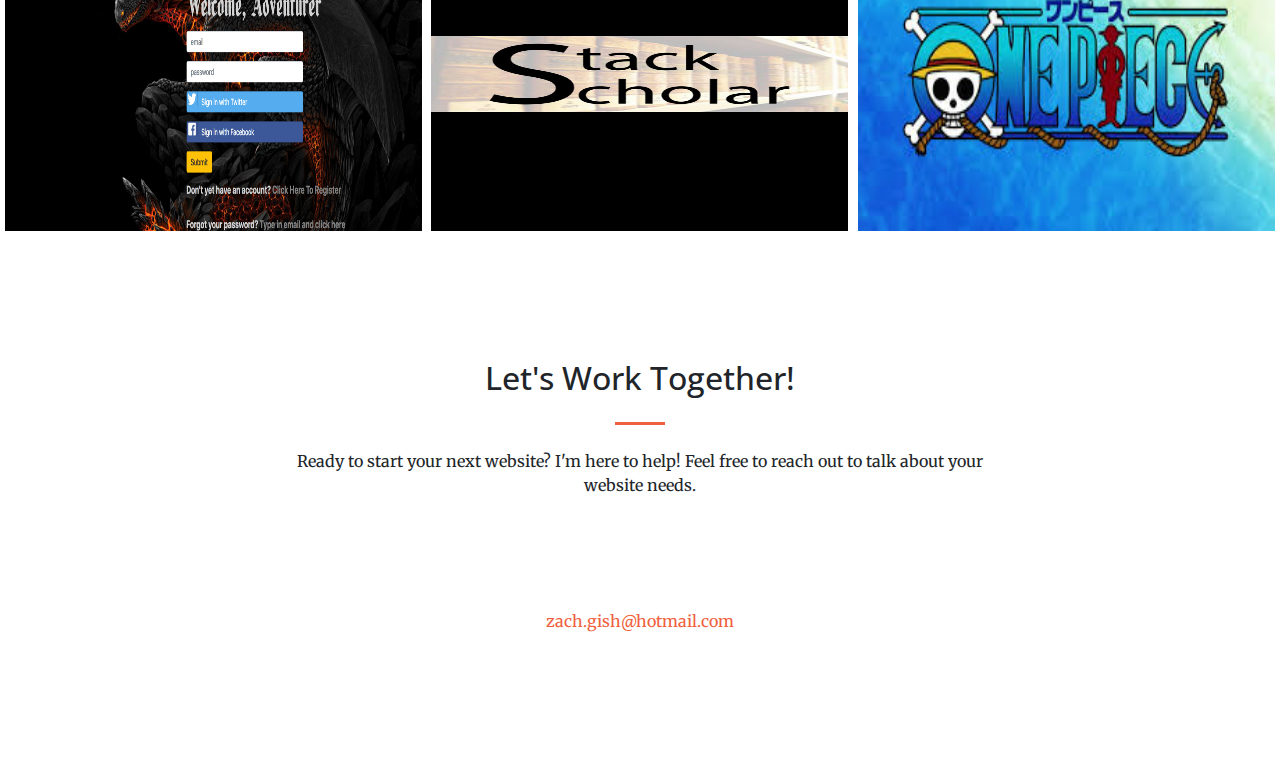
==== commit 4ac4897c: "updated portofilo" ====
--- a/startbootstrap-creative-master/index.html
+++ b/startbootstrap-creative-master/index.html
@@ -89,42 +89,42 @@
       <div class="container-fluid p-0">
         <div class="row no-gutters popup-gallery">
           <div class="col-lg-4 col-sm-6">
-            <a class="portfolio-box" href="img/fame.png">
-              <img class="img-fluid" src="img/fame.png" alt="">
+            <a class="portfolio-box" href="https://kerpatric.github.io/roller/">
+              <img class="img-fluid" src="img/zeeks.png" style="width:418.33px;height:313.77px;"width="418.33" height="177.77" alt="">
               <div class="portfolio-box-caption">
                 <div class="portfolio-box-caption-content">
                   <div class="project-category text-faded">
                   </div>
                   <div class="project-name">
-                    Fame
+                    Zekes Dice Roller
                   </div>
                 </div>
               </div>
             </a>
           </div>
           <div class="col-lg-4 col-sm-6">
-            <a class="portfolio-box" href="img/starwars.png">
-              <img class="img-fluid" src="img/starwars.png" alt="">
+            <a class="portfolio-box" href="https://github.com/Salvantis/Project_2">
+              <img class="img-fluid" src="img/Stackscholar.jpg" style="width:418.33px;height:313.77px;"width="418.33" height="177.77" alt="">
               <div class="portfolio-box-caption">
                 <div class="portfolio-box-caption-content">
                   <div class="project-category text-faded">
                   </div>
                   <div class="project-name">
-                    Star Wars
+                    Stack Scholar
                   </div>
                 </div>
               </div>
             </a>
           </div>
           <div class="col-lg-4 col-sm-6">
-            <a class="portfolio-box" href="img/familyphoto.png">
-              <img class="img-fluid" src="img/familyphoto.png" alt="">
+            <a class="portfolio-box" href="https://github.com/zachgish/week-4-game" "img/onepiece.jpg" >
+              <img class="img-fluid" src="img/onepiece.jpg" style="width:418.33px;height:313.77px;"width="418.33" height="177.77" alt="">
               <div class="portfolio-box-caption">
                 <div class="portfolio-box-caption-content">
                   <div class="project-category text-faded">
                   </div>
                   <div class="project-name">
-                    Family Photo
+                    One Piece
                   </div>
                 </div>
               </div>
--- a/startbootstrap-creative-master/css/creative.css
+++ b/startbootstrap-creative-master/css/creative.css
@@ -6,6 +6,7 @@
 
 body {
   font-family: 'Merriweather', 'Helvetica Neue', Arial, sans-serif;
+  
 }
 
 hr {
@@ -184,10 +185,13 @@
 
 header.masthead h1 {
   font-size: 2rem;
+   text-shadow: #212529 2px 2px;
 }
 
 header.masthead p {
-  font-weight: 300;
+  font-weight: 800;
+  color: #212529;
+  text-shadow: #212529
 }
 
 @media (min-width: 768px) {
@@ -221,7 +225,7 @@
 .portfolio-box {
   position: relative;
   display: block;
-  max-width: 650px;
+  max-width: 417px;
   margin: 0 auto;
 }
 
